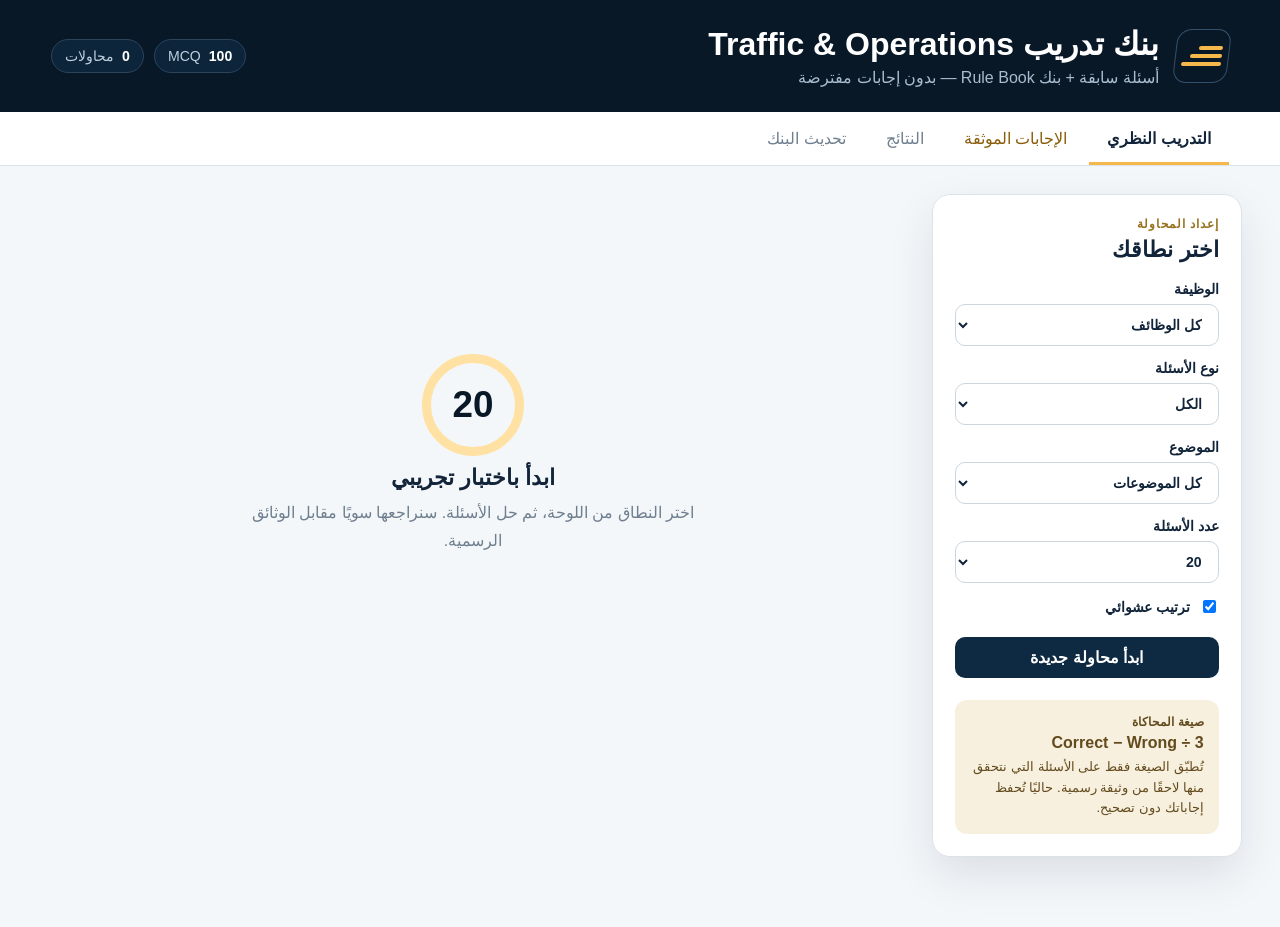
==== index.html @ ec0d2ad3 "Add files via upload" ====
<!doctype html>
<html lang="ar" dir="rtl">
<head>
  <meta charset="utf-8">
  <meta name="viewport" content="width=device-width, initial-scale=1">
  <meta name="description" content="بنك تدريب محلي لاختبار Traffic & Operations Chief وTraffic Supervisor">
  <title>بنك تدريب Traffic & Operations</title>
  <link rel="icon" type="image/svg+xml" href="data:image/svg+xml,%3Csvg xmlns='http://www.w3.org/2000/svg' viewBox='0 0 64 64'%3E%3Crect width='64' height='64' rx='14' fill='%230b1e33'/%3E%3Cpath d='M13 42h38M18 34h28M24 26h16M30 18h4' stroke='%23f7b84b' stroke-width='5' stroke-linecap='round'/%3E%3C/svg%3E">
  <link rel="stylesheet" href="styles.css">
</head>
<body>
  <header class="topbar">
    <div class="brand">
      <div class="brand-mark" aria-hidden="true"><span></span><span></span><span></span></div>
      <div>
        <h1>بنك تدريب Traffic &amp; Operations</h1>
        <p>أسئلة سابقة + بنك Rule Book — بدون إجابات مفترضة</p>
      </div>
    </div>
    <div class="top-stats" aria-label="ملخص البنك">
      <span><strong id="totalQuestions">0</strong> MCQ</span>
      <span><strong id="attemptCount">0</strong> محاولات</span>
    </div>
  </header>

  <nav class="tabs" aria-label="أقسام الصفحة">
    <button class="tab active" data-view="practice">التدريب النظري</button>
    <button class="tab key-tab" data-view="key">الإجابات الموثقة</button>
    <button class="tab" data-view="progress">النتائج</button>
    <button class="tab" data-view="manage">تحديث البنك</button>
  </nav>

  <main>
    <section id="practice" class="view active">
      <aside class="panel setup-panel">
        <div class="section-kicker">إعداد المحاولة</div>
        <h2>اختر نطاقك</h2>
        <label>الوظيفة
          <select id="roleFilter"></select>
        </label>
        <label>نوع الأسئلة
          <select id="kindFilter">
            <option value="all">الكل</option>
            <option value="past">الاختبارات السابقة فقط</option>
            <option value="bank">بنك الأسئلة فقط</option>
            <option value="wrong">أخطائي السابقة</option>
          </select>
        </label>
        <label>الموضوع
          <select id="topicFilter"></select>
        </label>
        <label>عدد الأسئلة
          <select id="countFilter">
            <option value="10">10</option>
            <option value="20" selected>20</option>
            <option value="30">30</option>
            <option value="all">كل المتاح</option>
          </select>
        </label>
        <label class="checkline"><input type="checkbox" id="shuffleToggle" checked> ترتيب عشوائي</label>
        <button id="startSession" class="primary wide">ابدأ محاولة جديدة</button>
        <div class="formula-note">
          <span>صيغة المحاكاة</span>
          <strong>Correct − Wrong ÷ 3</strong>
          <small>تُطبّق الصيغة فقط على الأسئلة التي نتحقق منها لاحقًا من وثيقة رسمية. حاليًا تُحفظ إجاباتك دون تصحيح.</small>
        </div>
      </aside>

      <div class="workspace">
        <div id="emptyPractice" class="empty-state">
          <div class="big-number">20</div>
          <h2>ابدأ باختبار تجريبي</h2>
          <p>اختر النطاق من اللوحة، ثم حل الأسئلة. سنراجعها سويًا مقابل الوثائق الرسمية.</p>
        </div>

        <div id="sessionArea" class="session hidden">
          <div class="session-head">
            <div>
              <span id="questionIndex" class="pill"></span>
              <span id="questionTopic" class="muted"></span>
            </div>
            <div id="sessionTimer" class="timer">00:00</div>
          </div>
          <div class="progress-track"><span id="questionProgress"></span></div>
          <article class="question-card">
            <div class="question-meta">
              <span id="questionId"></span>
              <span id="questionRole"></span>
              <span id="questionSourceType"></span>
            </div>
            <h2 id="questionText" class="english"></h2>
            <div id="questionVisual" class="question-visual hidden" aria-label="الصورة المرافقة للسؤال"></div>
            <fieldset id="optionsList" class="options english"></fieldset>
            <div class="card-actions">
              <button id="prevQuestion" class="secondary">السابق</button>
              <button id="clearAnswer" class="secondary">مسح الإجابة</button>
              <button id="flagQuestion" class="secondary">☆ مراجعة</button>
              <button id="nextQuestion" class="primary">التالي</button>
            </div>
          </article>
          <div class="question-map" id="questionMap" aria-label="خريطة الأسئلة"></div>
          <button id="finishSession" class="finish-button">إنهاء وتصحيح المحاولة</button>
        </div>

        <div id="resultArea" class="result-card hidden">
          <div class="result-ring"><span id="resultPercent">0%</span></div>
          <div>
            <div class="section-kicker">اكتملت المحاولة</div>
            <h2 id="resultTitle">النتيجة</h2>
            <div id="resultStats" class="result-stats"></div>
            <p id="resultNote"></p>
            <div class="inline-actions">
              <button id="retryWrong" class="primary">تدريب على الأخطاء</button>
              <button class="secondary go-key">عرض الإجابات الموثقة</button>
            </div>
          </div>
        </div>
      </div>
    </section>

    <section id="key" class="view single-view">
      <div class="answer-shell">
        <div class="answer-guard" id="answerGuard">
          <div class="lock">KEY</div>
          <h2>الإجابات الموثقة فقط</h2>
          <p>لن يظهر هنا أي جواب مأخوذ من دوائر المتقدمين أو علامات أوراق الاختبار. نضيف الإجابة فقط بعد التحقق من Controlled Document.</p>
          <button id="unlockAnswers" class="warning">عرض الإجابات الموثقة</button>
        </div>
        <div id="answerContent" class="hidden">
          <div class="answer-toolbar">
            <div>
              <div class="section-kicker">Verified Answers</div>
              <h2>الإجابات المعتمدة ومصادرها</h2>
            </div>
            <input id="answerSearch" type="search" placeholder="ابحث برقم السؤال أو نصه...">
          </div>
          <div id="mcqKey" class="answer-grid"></div>
        </div>
      </div>
    </section>

    <section id="progress" class="view single-view">
      <div class="progress-page">
        <div class="page-heading">
          <div><div class="section-kicker">متابعة الأداء</div><h2>سجل المحاولات</h2></div>
          <button id="exportProgress" class="secondary">تصدير النتائج</button>
        </div>
        <div id="progressCards" class="metric-grid"></div>
        <div class="table-wrap">
          <table>
            <thead><tr><th>التاريخ</th><th>النطاق</th><th>النتيجة</th><th>صحيح</th><th>خطأ</th><th>فارغ</th><th>المدة</th></tr></thead>
            <tbody id="attemptTable"></tbody>
          </table>
        </div>
        <button id="clearProgress" class="danger-link">مسح سجل النتائج من هذا الجهاز</button>
      </div>
    </section>

    <section id="manage" class="view single-view">
      <div class="manage-page">
        <div class="section-kicker">قابل للتحديث</div>
        <h2>إضافة الأسئلة والنسخ الاحتياطي</h2>
        <p>يمكنك تصدير البنك بصيغة JSON، تعديله، ثم استيراده. الأسئلة المستوردة تحفظ في هذا المتصفح وتندمج حسب رقم السؤال.</p>
        <div class="manage-grid">
          <div class="manage-card"><strong>تصدير البنك</strong><p>ينشئ نسخة من أسئلة الاختيار المتعدد الحالية.</p><button id="exportBank" class="primary">تنزيل JSON</button></div>
          <div class="manage-card"><strong>استيراد تحديث</strong><p>يدعم ملفًا يحتوي على قائمة mcqs.</p><label class="file-button">اختيار ملف<input id="importBank" type="file" accept="application/json,.json"></label></div>
          <div class="manage-card"><strong>نسخة احتياطية كاملة</strong><p>البنك المخصص + سجل النتائج.</p><button id="exportBackup" class="secondary">تنزيل النسخة</button></div>
        </div>
        <div id="importStatus" class="status-line" role="status"></div>
        <div class="coverage-note">
          <h3>ملاحظات التوثيق</h3>
          <ul>
            <li>الأسئلة السابقة من نسختي اختبار 2024، مع الحفاظ على الصياغة الإنجليزية قدر الإمكان.</li>
            <li>بنك Rule Book أُخذ من المستندات التي تميز الخيار الصحيح بالتنسيق.</li>
            <li>دوائر المتقدمين وعلامات المصححين لا تُعامل كمفتاح إجابة.</li>
            <li>أي جزء ناقص من المصدر يظهر بوسم “Unclear in source” بدل تخمينه.</li>
            <li>لا يبدأ التصحيح الآلي إلا بعد إضافة إجابة موثقة من أحدث Controlled Document.</li>
          </ul>
        </div>
      </div>
    </section>
  </main>

  <script src="questions-data.js"></script>
  <script src="app.js"></script>
</body>
</html>
---- styles.css ----
:root {
  --navy: #081827;
  --navy-2: #0e2942;
  --ink: #11243a;
  --paper: #f4f7fa;
  --white: #fff;
  --amber: #f7b84b;
  --amber-2: #ffe2a3;
  --cyan: #43b5c8;
  --muted: #6f7f8f;
  --line: #dbe3ea;
  --green: #1f8d68;
  --red: #bc4a4a;
  --shadow: 0 18px 45px rgba(8, 24, 39, .10);
}
* { box-sizing: border-box; }
body { margin: 0; min-height: 100vh; background: var(--paper); color: var(--ink); font-family: "Segoe UI", Tahoma, Arial, sans-serif; font-size: 16px; }
button, select, input, textarea { font: inherit; }
button { cursor: pointer; }
.topbar { min-height: 112px; padding: 24px clamp(18px, 4vw, 64px); background: var(--navy); color: #fff; display: flex; align-items: center; justify-content: space-between; gap: 32px; }
.brand { display: flex; align-items: center; gap: 16px; }
.brand h1 { margin: 0 0 5px; font-size: clamp(1.25rem, 2.6vw, 2rem); }
.brand p { margin: 0; color: #a9bdce; }
.brand-mark { width: 54px; height: 54px; border: 1px solid #345069; border-radius: 14px; display: grid; place-content: center; gap: 4px; transform: skewX(-7deg); }
.brand-mark span { display: block; height: 4px; border-radius: 3px; background: var(--amber); }
.brand-mark span:nth-child(1) { width: 24px; }.brand-mark span:nth-child(2) { width: 32px; }.brand-mark span:nth-child(3) { width: 40px; }
.top-stats { display: flex; gap: 10px; flex-wrap: wrap; }
.top-stats span { border: 1px solid #29445b; background: #0d253a; border-radius: 999px; padding: 8px 13px; color: #bdd0df; font-size: .88rem; }
.top-stats strong { color: #fff; margin-inline-end: 4px; }
.tabs { padding: 0 clamp(18px, 4vw, 64px); background: var(--white); border-bottom: 1px solid var(--line); display: flex; gap: 4px; overflow-x: auto; }
.tab { border: 0; background: transparent; color: var(--muted); padding: 17px 18px 14px; border-bottom: 3px solid transparent; white-space: nowrap; }
.tab.active { color: var(--ink); font-weight: 700; border-color: var(--amber); }
.key-tab { color: #8a5d0b; }
main { max-width: 1500px; margin: 0 auto; padding: 28px clamp(14px, 3vw, 40px) 70px; }
.view { display: none; grid-template-columns: 310px minmax(0, 1fr); gap: 24px; align-items: start; }
.view.active { display: grid; }
.single-view.active { display: block; }
.panel, .question-card, .result-card, .answer-shell, .progress-page, .manage-page { background: var(--white); border: 1px solid var(--line); border-radius: 18px; box-shadow: var(--shadow); }
.setup-panel { padding: 22px; position: sticky; top: 18px; }
.section-kicker { color: #96701d; font-size: .77rem; font-weight: 800; letter-spacing: .07em; text-transform: uppercase; }
h2 { margin: 5px 0 18px; font-size: 1.4rem; }
.setup-panel label { display: grid; gap: 7px; margin: 14px 0; font-size: .88rem; font-weight: 700; }
select, input[type="search"], textarea { width: 100%; border: 1px solid #cbd6df; border-radius: 10px; background: #fff; color: var(--ink); padding: 11px 12px; }
select:focus, input:focus, textarea:focus { outline: 3px solid rgba(67,181,200,.22); border-color: var(--cyan); }
.checkline { display: flex !important; align-items: center; gap: 9px !important; }
.primary, .secondary, .warning, .file-button, .finish-button { border: 0; border-radius: 10px; padding: 11px 16px; font-weight: 800; }
.primary { background: var(--navy-2); color: #fff; }.primary:hover { background: #153a5c; }
.secondary { background: #edf2f6; color: var(--ink); }.secondary:hover { background: #e2eaf0; }
.warning { background: var(--amber); color: #322100; }
.wide { width: 100%; margin-top: 7px; }
.formula-note { margin-top: 22px; padding: 15px; border-radius: 12px; background: #f7f0df; color: #634b1d; display: grid; gap: 5px; }
.formula-note span { font-size: .76rem; font-weight: 800; text-transform: uppercase; }.formula-note strong { direction: ltr; text-align: right; }.formula-note small { line-height: 1.55; }
.workspace { min-width: 0; }
.empty-state { min-height: 520px; display: grid; place-content: center; text-align: center; color: var(--muted); }
.empty-state h2 { color: var(--ink); margin: 8px 0; }.empty-state p { max-width: 470px; margin: 0; line-height: 1.7; }
.big-number { width: 102px; height: 102px; border: 9px solid var(--amber-2); border-radius: 50%; display: grid; place-items: center; margin: 0 auto; font-size: 2.3rem; font-weight: 900; color: var(--navy); }
.hidden { display: none !important; }
.session-head { display: flex; align-items: center; justify-content: space-between; margin-bottom: 10px; }
.pill { display: inline-flex; padding: 6px 10px; border-radius: 999px; color: #355067; background: #e9f0f5; font-weight: 800; font-size: .85rem; }
.muted { color: var(--muted); margin-inline-start: 10px; font-size: .9rem; }
.timer { direction: ltr; font-variant-numeric: tabular-nums; font-weight: 900; color: var(--navy); }
.progress-track { height: 6px; background: #dfe7ed; border-radius: 999px; margin-bottom: 15px; overflow: hidden; }
.progress-track span { display: block; height: 100%; background: var(--amber); width: 0; transition: width .2s ease; }
.question-card { padding: clamp(20px, 4vw, 38px); }
.question-meta { display: flex; flex-wrap: wrap; gap: 7px; margin-bottom: 16px; }
.question-meta span { background: #eef3f7; border-radius: 6px; padding: 5px 8px; font-size: .74rem; color: #577085; }
.english { direction: ltr; text-align: left; font-family: "Segoe UI", Arial, sans-serif; }
#questionText { font-size: clamp(1.18rem, 2vw, 1.55rem); line-height: 1.5; margin: 0 0 24px; }
.options { border: 0; padding: 0; margin: 0; display: grid; gap: 11px; }
.option { position: relative; border: 1px solid #d7e0e7; border-radius: 12px; padding: 14px 14px 14px 54px; line-height: 1.5; background: #fff; transition: .15s ease; }
.option:hover { border-color: #99adbd; transform: translateY(-1px); }
.option input { position: absolute; left: 18px; top: 18px; }
.option.selected { border-color: var(--cyan); background: #f0fbfc; box-shadow: inset 4px 0 0 var(--cyan); }
.option-letter { font-weight: 900; margin-right: 8px; color: #486276; }
.card-actions { display: flex; justify-content: space-between; gap: 10px; margin-top: 26px; }
.question-map { display: flex; flex-wrap: wrap; gap: 7px; margin: 16px 0; }
.question-map button { width: 35px; height: 35px; border-radius: 8px; border: 1px solid #ccd7df; background: #fff; color: var(--muted); }
.question-map button.answered { background: #d9f1f3; border-color: #73bdc7; color: #195967; }.question-map button.current { outline: 3px solid var(--amber-2); }.question-map button.flagged::after { content: "•"; color: #b87500; }
.finish-button { width: 100%; background: var(--amber); color: #2f2107; }
.result-card { padding: 32px; display: grid; grid-template-columns: 160px 1fr; gap: 28px; align-items: center; }
.result-ring { width: 150px; height: 150px; border-radius: 50%; display: grid; place-items: center; background: conic-gradient(var(--green) var(--score-angle, 0deg), #e3e9ee 0); position: relative; }
.result-ring::after { content: ""; position: absolute; inset: 13px; background: #fff; border-radius: 50%; }.result-ring span { position: relative; z-index: 1; font-size: 1.65rem; font-weight: 900; }
.result-stats { display: flex; gap: 10px; flex-wrap: wrap; }.result-stats span { padding: 8px 11px; border-radius: 8px; background: #eef3f6; }.inline-actions { display: flex; gap: 10px; flex-wrap: wrap; margin-top: 18px; }
.answer-shell, .progress-page, .manage-page { padding: clamp(22px, 4vw, 44px); min-height: 520px; }
.answer-guard { text-align: center; display: grid; place-items: center; min-height: 430px; }.answer-guard p { color: var(--muted); max-width: 520px; }.lock { width: 70px; height: 70px; display: grid; place-items: center; border-radius: 18px; background: #fff4d8; color: #805800; font-weight: 900; letter-spacing: .1em; }
.answer-toolbar, .page-heading { display: flex; align-items: center; justify-content: space-between; gap: 16px; flex-wrap: wrap; margin-bottom: 20px; }.answer-toolbar h2, .page-heading h2 { margin-bottom: 0; }.answer-toolbar input { max-width: 380px; }
.segmented { display: flex; background: #edf2f6; border-radius: 10px; padding: 3px; }.segmented button { border: 0; background: transparent; padding: 8px 11px; border-radius: 8px; }.segmented button.active { background: #fff; box-shadow: 0 2px 7px rgba(0,0,0,.08); }
.answer-grid { display: grid; grid-template-columns: repeat(auto-fill, minmax(330px, 1fr)); gap: 12px; }.answer-item { border: 1px solid var(--line); border-radius: 12px; padding: 16px; }.answer-item header { display: flex; justify-content: space-between; gap: 10px; }.answer-letter { width: 34px; height: 34px; display: grid; place-items: center; border-radius: 50%; background: var(--navy); color: #fff; font-weight: 900; }.answer-item p { direction: ltr; text-align: left; line-height: 1.45; }.answer-item small { color: var(--muted); display: block; line-height: 1.5; }.reviewed { color: #8a5d0b !important; }
.metric-grid { display: grid; grid-template-columns: repeat(4, 1fr); gap: 12px; margin: 20px 0; }.metric { padding: 18px; border: 1px solid var(--line); border-radius: 12px; }.metric strong { display: block; font-size: 1.8rem; }.metric span { color: var(--muted); }
.table-wrap { overflow-x: auto; border: 1px solid var(--line); border-radius: 12px; }table { width: 100%; border-collapse: collapse; min-width: 760px; }th, td { padding: 13px; text-align: right; border-bottom: 1px solid var(--line); }th { background: #f0f4f7; font-size: .82rem; color: #577085; }tbody tr:last-child td { border-bottom: 0; }.danger-link { border: 0; background: transparent; color: var(--red); margin-top: 18px; }
.manage-page > p { color: var(--muted); max-width: 760px; line-height: 1.7; }.manage-grid { display: grid; grid-template-columns: repeat(3, 1fr); gap: 14px; margin: 24px 0; }.manage-card { border: 1px solid var(--line); border-radius: 14px; padding: 20px; }.manage-card strong { font-size: 1.1rem; }.manage-card p { color: var(--muted); min-height: 48px; }.file-button { display: inline-block; background: var(--amber); color: #2f2107; }.file-button input { display: none; }.status-line { min-height: 24px; color: var(--green); }.coverage-note { background: #f6f8fa; border-radius: 14px; padding: 20px; margin-top: 18px; }.coverage-note li { margin: 8px 0; line-height: 1.5; }
.question-visual { height: 160px; width: 390px; max-width: 100%; overflow: hidden; border: 1px solid var(--line); border-radius: 10px; margin: 0 0 20px; direction: ltr; background: #111; }.question-visual img { width: 1240px; max-width: none; transform: translate(-110px, -270px); transform-origin: top left; }
.source-alert { direction: ltr; text-align: left; margin: -10px 0 20px; padding: 11px 13px; border: 1px solid #e5bb62; background: #fff8e8; color: #74520b; border-radius: 9px; font-size: .9rem; }
.empty-key { grid-column: 1 / -1; padding: 42px 20px; text-align: center; color: var(--muted); border: 1px dashed #cbd6df; border-radius: 14px; }
@media (max-width: 900px) { .topbar { align-items: start; flex-direction: column; }.view.active { grid-template-columns: 1fr; }.setup-panel { position: static; }.metric-grid, .manage-grid { grid-template-columns: repeat(2, 1fr); }.result-card { grid-template-columns: 1fr; }.result-ring { margin: auto; } }
@media (max-width: 560px) { .topbar { padding: 20px 16px; }.brand { align-items: start; }.brand-mark { width: 46px; height: 46px; flex: 0 0 auto; }.tabs { padding: 0 8px; }.tab { padding-inline: 12px; }.question-card { border-radius: 14px; }.card-actions { flex-wrap: wrap; }.card-actions button { flex: 1; }.metric-grid, .manage-grid { grid-template-columns: 1fr; }.answer-grid { grid-template-columns: 1fr; }.question-visual { width: 100%; }.question-visual img { transform: translate(-100px, -270px); } }
@media print { .topbar, .tabs, .setup-panel, button { display: none !important; }.view { display: none !important; }.view.active { display: block !important; }main { padding: 0; }.question-card, .answer-shell { box-shadow: none; border: 0; } }
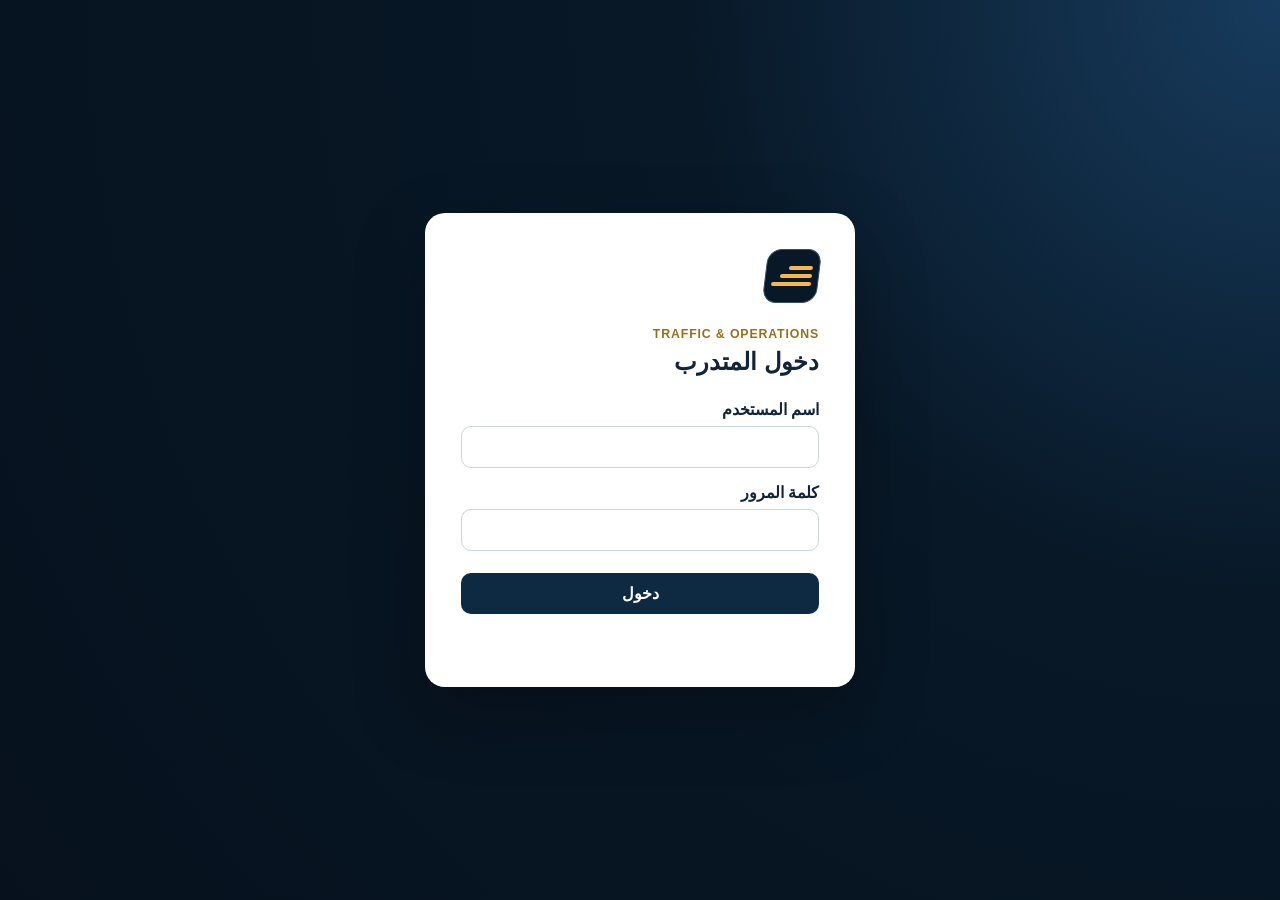
==== commit bd8ae6c1: "Add files via upload" ====
--- a/index.html
+++ b/index.html
@@ -3,185 +3,77 @@
 <head>
   <meta charset="utf-8">
   <meta name="viewport" content="width=device-width, initial-scale=1">
-  <meta name="description" content="بنك تدريب محلي لاختبار Traffic & Operations Chief وTraffic Supervisor">
+  <meta name="description" content="بنك تدريب لاختبار Traffic & Operations">
   <title>بنك تدريب Traffic & Operations</title>
-  <link rel="icon" type="image/svg+xml" href="data:image/svg+xml,%3Csvg xmlns='http://www.w3.org/2000/svg' viewBox='0 0 64 64'%3E%3Crect width='64' height='64' rx='14' fill='%230b1e33'/%3E%3Cpath d='M13 42h38M18 34h28M24 26h16M30 18h4' stroke='%23f7b84b' stroke-width='5' stroke-linecap='round'/%3E%3C/svg%3E">
   <link rel="stylesheet" href="styles.css">
 </head>
 <body>
-  <header class="topbar">
-    <div class="brand">
+  <section id="loginScreen" class="gate hidden">
+    <form id="loginForm" class="login-card">
       <div class="brand-mark" aria-hidden="true"><span></span><span></span><span></span></div>
-      <div>
-        <h1>بنك تدريب Traffic &amp; Operations</h1>
-        <p>أسئلة سابقة + بنك Rule Book — بدون إجابات مفترضة</p>
-      </div>
-    </div>
-    <div class="top-stats" aria-label="ملخص البنك">
-      <span><strong id="totalQuestions">0</strong> MCQ</span>
-      <span><strong id="attemptCount">0</strong> محاولات</span>
-    </div>
-  </header>
+      <div class="section-kicker">Traffic &amp; Operations</div>
+      <h1>دخول المتدرب</h1>
+      <label>اسم المستخدم<input id="loginName" autocomplete="username" required></label>
+      <label>كلمة المرور<input id="loginPassword" type="password" autocomplete="current-password" required></label>
+      <button class="primary wide" type="submit">دخول</button>
+      <p id="loginError" class="form-error" role="alert"></p>
+    </form>
+  </section>
 
-  <nav class="tabs" aria-label="أقسام الصفحة">
-    <button class="tab active" data-view="practice">التدريب النظري</button>
-    <button class="tab key-tab" data-view="key">الإجابات الموثقة</button>
-    <button class="tab" data-view="progress">النتائج</button>
-    <button class="tab" data-view="manage">تحديث البنك</button>
-  </nav>
+  <section id="closedScreen" class="gate hidden">
+    <div class="login-card closed-card"><div class="lock">×</div><h1>الموقع مغلق مؤقتًا</h1><p>سيعود التدريب عند إعادة فتحه من الإدارة.</p></div>
+  </section>
 
-  <main>
-    <section id="practice" class="view active">
-      <aside class="panel setup-panel">
-        <div class="section-kicker">إعداد المحاولة</div>
-        <h2>اختر نطاقك</h2>
-        <label>الوظيفة
-          <select id="roleFilter"></select>
-        </label>
-        <label>نوع الأسئلة
-          <select id="kindFilter">
-            <option value="all">الكل</option>
-            <option value="past">الاختبارات السابقة فقط</option>
-            <option value="bank">بنك الأسئلة فقط</option>
-            <option value="wrong">أخطائي السابقة</option>
-          </select>
-        </label>
-        <label>الموضوع
-          <select id="topicFilter"></select>
-        </label>
-        <label>عدد الأسئلة
-          <select id="countFilter">
-            <option value="10">10</option>
-            <option value="20" selected>20</option>
-            <option value="30">30</option>
-            <option value="all">كل المتاح</option>
-          </select>
-        </label>
-        <label class="checkline"><input type="checkbox" id="shuffleToggle" checked> ترتيب عشوائي</label>
-        <button id="startSession" class="primary wide">ابدأ محاولة جديدة</button>
-        <div class="formula-note">
-          <span>صيغة المحاكاة</span>
-          <strong>Correct − Wrong ÷ 3</strong>
-          <small>تُطبّق الصيغة فقط على الأسئلة التي نتحقق منها لاحقًا من وثيقة رسمية. حاليًا تُحفظ إجاباتك دون تصحيح.</small>
+  <div id="appShell" class="hidden">
+    <header class="topbar">
+      <div class="brand"><div class="brand-mark" aria-hidden="true"><span></span><span></span><span></span></div><div><h1>بنك تدريب Traffic &amp; Operations</h1><p>تدريب نظري ومتابعة النتائج</p></div></div>
+      <div class="top-stats"><span>مرحبًا <strong id="currentUserName"></strong></span><span><strong id="totalQuestions">0</strong> MCQ</span><span><strong id="attemptCount">0</strong> محاولات</span><button id="logoutUser" class="top-button">خروج</button></div>
+    </header>
+    <nav class="tabs" aria-label="أقسام الصفحة"><button class="tab active" data-view="practice">التدريب النظري</button><button class="tab key-tab" data-view="key">مفتاح الإجابات</button><button class="tab" data-view="progress">نتائجي</button></nav>
+    <main>
+      <section id="practice" class="view active">
+        <aside class="panel setup-panel">
+          <div class="section-kicker">إعداد المحاولة</div><h2>اختر نطاقك</h2>
+          <label>الوظيفة<select id="roleFilter"></select></label>
+          <label>نوع الأسئلة<select id="kindFilter"><option value="bank">بنك الأسئلة</option><option value="wrong">أخطائي السابقة</option></select></label>
+          <label>الموضوع<select id="topicFilter"></select></label>
+          <label>عدد الأسئلة<select id="countFilter"><option value="10">10</option><option value="20" selected>20</option><option value="30">30</option><option value="all">كل المتاح</option></select></label>
+          <label class="checkline"><input type="checkbox" id="shuffleToggle" checked> ترتيب عشوائي</label>
+          <button id="startSession" class="primary wide">ابدأ محاولة جديدة</button>
+          <div class="formula-note"><span>صيغة المحاكاة</span><strong>Correct − Wrong ÷ 3</strong><small>تُطبّق على الأسئلة الموجودة في مفتاح الإجابات.</small></div>
+        </aside>
+        <div class="workspace">
+          <div id="emptyPractice" class="empty-state"><div class="big-number">20</div><h2>ابدأ باختبار تجريبي</h2><p>اختر النطاق، ثم حل الأسئلة وراجع نتيجتك.</p></div>
+          <div id="sessionArea" class="session hidden">
+            <div class="session-head"><div><span id="questionIndex" class="pill"></span><span id="questionTopic" class="muted"></span></div><div id="sessionTimer" class="timer">00:00</div></div>
+            <div class="progress-track"><span id="questionProgress"></span></div>
+            <article class="question-card"><div class="question-meta"><span id="questionId"></span><span id="questionRole"></span></div><h2 id="questionText" class="english"></h2><div id="questionVisual" class="question-visual hidden"></div><fieldset id="optionsList" class="options english"></fieldset><div class="card-actions"><button id="prevQuestion" class="secondary">السابق</button><button id="clearAnswer" class="secondary">مسح الإجابة</button><button id="flagQuestion" class="secondary">☆ مراجعة</button><button id="nextQuestion" class="primary">التالي</button></div></article>
+            <div class="question-map" id="questionMap"></div><button id="finishSession" class="finish-button">إنهاء وتصحيح المحاولة</button>
+          </div>
+          <div id="resultArea" class="result-card hidden"><div class="result-ring"><span id="resultPercent">0%</span></div><div><div class="section-kicker">اكتملت المحاولة</div><h2 id="resultTitle">النتيجة</h2><div id="resultStats" class="result-stats"></div><p id="resultNote"></p><div class="inline-actions"><button id="retryWrong" class="primary">تدريب على الأخطاء</button><button class="secondary go-key">عرض مفتاح الإجابات</button></div></div></div>
         </div>
-      </aside>
+      </section>
+      <section id="key" class="view single-view"><div class="answer-shell"><div class="answer-guard" id="answerGuard"><div class="lock">KEY</div><h2>مفتاح الإجابات</h2><p>افتح المفتاح لمراجعة الإجابات الصحيحة.</p><button id="unlockAnswers" class="warning">عرض مفتاح الإجابات</button></div><div id="answerContent" class="hidden"><div class="answer-toolbar"><div><div class="section-kicker">Answer Key</div><h2>الإجابات الصحيحة</h2></div><input id="answerSearch" type="search" placeholder="ابحث برمز السؤال أو نصه..."></div><div id="mcqKey" class="answer-grid"></div></div></div></section>
+      <section id="progress" class="view single-view"><div class="progress-page"><div class="page-heading"><div><div class="section-kicker">متابعة الأداء</div><h2>سجل محاولاتي</h2></div></div><div id="progressCards" class="metric-grid"></div><div class="table-wrap"><table><thead><tr><th>التاريخ</th><th>النطاق</th><th>النتيجة</th><th>صحيح</th><th>خطأ</th><th>فارغ</th><th>المدة</th></tr></thead><tbody id="attemptTable"></tbody></table></div></div></section>
+    </main>
+  </div>
 
-      <div class="workspace">
-        <div id="emptyPractice" class="empty-state">
-          <div class="big-number">20</div>
-          <h2>ابدأ باختبار تجريبي</h2>
-          <p>اختر النطاق من اللوحة، ثم حل الأسئلة. سنراجعها سويًا مقابل الوثائق الرسمية.</p>
+  <section id="adminGate" class="gate hidden"><form id="adminLoginForm" class="login-card"><div class="section-kicker">Administration</div><h1>دخول الإدارة</h1><label>اسم المستخدم<input id="adminName" autocomplete="username" required></label><label>كلمة المرور<input id="adminPassword" type="password" required></label><button class="primary wide" type="submit">دخول</button><p id="adminLoginError" class="form-error"></p></form></section>
+
+  <div id="adminShell" class="hidden">
+    <header class="topbar"><div class="brand"><div class="brand-mark"><span></span><span></span><span></span></div><div><h1>لوحة التحكم</h1><p>إدارة الأسئلة والنتائج</p></div></div><div class="top-stats"><button id="toggleSite" class="warning">إغلاق الموقع</button><button id="logoutAdmin" class="top-button">خروج</button></div></header>
+    <main class="admin-page">
+      <section class="admin-summary"><div class="metric"><strong id="adminQuestionCount">0</strong><span>سؤال</span></div><div class="metric"><strong id="adminAnswerCount">0</strong><span>إجابة محددة</span></div><div class="metric"><strong id="adminUserCount">0</strong><span>مستخدم</span></div><div class="metric"><strong id="adminAttemptCount">0</strong><span>محاولة</span></div></section>
+      <section class="admin-grid">
+        <div class="admin-card"><div class="page-heading"><div><div class="section-kicker">Question Editor</div><h2 id="editorTitle">إضافة سؤال</h2></div><button id="cancelEdit" class="secondary hidden">إلغاء التعديل</button></div>
+          <form id="questionForm" class="question-form"><input id="editOriginalId" type="hidden"><label>رمز السؤال<input id="editId" placeholder="يُنشأ تلقائيًا عند تركه فارغًا"></label><label>الوظيفة<select id="editRole"><option>Both</option><option>Traffic &amp; Operations Chief</option><option>Traffic Supervisor</option></select></label><label>الموضوع<input id="editTopic" required></label><label class="full">نص السؤال<textarea id="editQuestion" rows="4" required></textarea></label><label class="english">A<input id="editA" required></label><label class="english">B<input id="editB" required></label><label class="english">C<input id="editC" required></label><label class="english">D<input id="editD" required></label><label>الإجابة الصحيحة<select id="editAnswer"><option value="">غير محددة</option><option>A</option><option>B</option><option>C</option><option>D</option></select></label><button class="primary" type="submit">حفظ السؤال</button></form><p id="editorStatus" class="status-line"></p>
         </div>
+        <div class="admin-card"><div class="answer-toolbar"><div><div class="section-kicker">Question Bank</div><h2>الأسئلة</h2></div><input id="adminSearch" type="search" placeholder="بحث..."></div><div id="adminQuestionList" class="admin-question-list"></div></div>
+      </section>
+      <section class="admin-card"><div class="section-kicker">Scores</div><h2>درجات المستخدمين</h2><div class="table-wrap"><table><thead><tr><th>المستخدم</th><th>التاريخ</th><th>النتيجة</th><th>صحيح</th><th>خطأ</th><th>فارغ</th><th>المدة</th></tr></thead><tbody id="adminScores"></tbody></table></div></section>
+    </main>
+  </div>
 
-        <div id="sessionArea" class="session hidden">
-          <div class="session-head">
-            <div>
-              <span id="questionIndex" class="pill"></span>
-              <span id="questionTopic" class="muted"></span>
-            </div>
-            <div id="sessionTimer" class="timer">00:00</div>
-          </div>
-          <div class="progress-track"><span id="questionProgress"></span></div>
-          <article class="question-card">
-            <div class="question-meta">
-              <span id="questionId"></span>
-              <span id="questionRole"></span>
-              <span id="questionSourceType"></span>
-            </div>
-            <h2 id="questionText" class="english"></h2>
-            <div id="questionVisual" class="question-visual hidden" aria-label="الصورة المرافقة للسؤال"></div>
-            <fieldset id="optionsList" class="options english"></fieldset>
-            <div class="card-actions">
-              <button id="prevQuestion" class="secondary">السابق</button>
-              <button id="clearAnswer" class="secondary">مسح الإجابة</button>
-              <button id="flagQuestion" class="secondary">☆ مراجعة</button>
-              <button id="nextQuestion" class="primary">التالي</button>
-            </div>
-          </article>
-          <div class="question-map" id="questionMap" aria-label="خريطة الأسئلة"></div>
-          <button id="finishSession" class="finish-button">إنهاء وتصحيح المحاولة</button>
-        </div>
-
-        <div id="resultArea" class="result-card hidden">
-          <div class="result-ring"><span id="resultPercent">0%</span></div>
-          <div>
-            <div class="section-kicker">اكتملت المحاولة</div>
-            <h2 id="resultTitle">النتيجة</h2>
-            <div id="resultStats" class="result-stats"></div>
-            <p id="resultNote"></p>
-            <div class="inline-actions">
-              <button id="retryWrong" class="primary">تدريب على الأخطاء</button>
-              <button class="secondary go-key">عرض الإجابات الموثقة</button>
-            </div>
-          </div>
-        </div>
-      </div>
-    </section>
-
-    <section id="key" class="view single-view">
-      <div class="answer-shell">
-        <div class="answer-guard" id="answerGuard">
-          <div class="lock">KEY</div>
-          <h2>الإجابات الموثقة فقط</h2>
-          <p>لن يظهر هنا أي جواب مأخوذ من دوائر المتقدمين أو علامات أوراق الاختبار. نضيف الإجابة فقط بعد التحقق من Controlled Document.</p>
-          <button id="unlockAnswers" class="warning">عرض الإجابات الموثقة</button>
-        </div>
-        <div id="answerContent" class="hidden">
-          <div class="answer-toolbar">
-            <div>
-              <div class="section-kicker">Verified Answers</div>
-              <h2>الإجابات المعتمدة ومصادرها</h2>
-            </div>
-            <input id="answerSearch" type="search" placeholder="ابحث برقم السؤال أو نصه...">
-          </div>
-          <div id="mcqKey" class="answer-grid"></div>
-        </div>
-      </div>
-    </section>
-
-    <section id="progress" class="view single-view">
-      <div class="progress-page">
-        <div class="page-heading">
-          <div><div class="section-kicker">متابعة الأداء</div><h2>سجل المحاولات</h2></div>
-          <button id="exportProgress" class="secondary">تصدير النتائج</button>
-        </div>
-        <div id="progressCards" class="metric-grid"></div>
-        <div class="table-wrap">
-          <table>
-            <thead><tr><th>التاريخ</th><th>النطاق</th><th>النتيجة</th><th>صحيح</th><th>خطأ</th><th>فارغ</th><th>المدة</th></tr></thead>
-            <tbody id="attemptTable"></tbody>
-          </table>
-        </div>
-        <button id="clearProgress" class="danger-link">مسح سجل النتائج من هذا الجهاز</button>
-      </div>
-    </section>
-
-    <section id="manage" class="view single-view">
-      <div class="manage-page">
-        <div class="section-kicker">قابل للتحديث</div>
-        <h2>إضافة الأسئلة والنسخ الاحتياطي</h2>
-        <p>يمكنك تصدير البنك بصيغة JSON، تعديله، ثم استيراده. الأسئلة المستوردة تحفظ في هذا المتصفح وتندمج حسب رقم السؤال.</p>
-        <div class="manage-grid">
-          <div class="manage-card"><strong>تصدير البنك</strong><p>ينشئ نسخة من أسئلة الاختيار المتعدد الحالية.</p><button id="exportBank" class="primary">تنزيل JSON</button></div>
-          <div class="manage-card"><strong>استيراد تحديث</strong><p>يدعم ملفًا يحتوي على قائمة mcqs.</p><label class="file-button">اختيار ملف<input id="importBank" type="file" accept="application/json,.json"></label></div>
-          <div class="manage-card"><strong>نسخة احتياطية كاملة</strong><p>البنك المخصص + سجل النتائج.</p><button id="exportBackup" class="secondary">تنزيل النسخة</button></div>
-        </div>
-        <div id="importStatus" class="status-line" role="status"></div>
-        <div class="coverage-note">
-          <h3>ملاحظات التوثيق</h3>
-          <ul>
-            <li>الأسئلة السابقة من نسختي اختبار 2024، مع الحفاظ على الصياغة الإنجليزية قدر الإمكان.</li>
-            <li>بنك Rule Book أُخذ من المستندات التي تميز الخيار الصحيح بالتنسيق.</li>
-            <li>دوائر المتقدمين وعلامات المصححين لا تُعامل كمفتاح إجابة.</li>
-            <li>أي جزء ناقص من المصدر يظهر بوسم “Unclear in source” بدل تخمينه.</li>
-            <li>لا يبدأ التصحيح الآلي إلا بعد إضافة إجابة موثقة من أحدث Controlled Document.</li>
-          </ul>
-        </div>
-      </div>
-    </section>
-  </main>
-
-  <script src="questions-data.js"></script>
-  <script src="app.js"></script>
+  <script src="questions-data.js"></script><script src="store.js"></script><script src="app.js"></script>
 </body>
 </html>
--- a/styles.css
+++ b/styles.css
@@ -35,12 +35,12 @@
 .view { display: none; grid-template-columns: 310px minmax(0, 1fr); gap: 24px; align-items: start; }
 .view.active { display: grid; }
 .single-view.active { display: block; }
-.panel, .question-card, .result-card, .answer-shell, .progress-page, .manage-page { background: var(--white); border: 1px solid var(--line); border-radius: 18px; box-shadow: var(--shadow); }
+.panel, .question-card, .result-card, .answer-shell, .progress-page { background: var(--white); border: 1px solid var(--line); border-radius: 18px; box-shadow: var(--shadow); }
 .setup-panel { padding: 22px; position: sticky; top: 18px; }
 .section-kicker { color: #96701d; font-size: .77rem; font-weight: 800; letter-spacing: .07em; text-transform: uppercase; }
 h2 { margin: 5px 0 18px; font-size: 1.4rem; }
 .setup-panel label { display: grid; gap: 7px; margin: 14px 0; font-size: .88rem; font-weight: 700; }
-select, input[type="search"], textarea { width: 100%; border: 1px solid #cbd6df; border-radius: 10px; background: #fff; color: var(--ink); padding: 11px 12px; }
+select, input, textarea { width: 100%; border: 1px solid #cbd6df; border-radius: 10px; background: #fff; color: var(--ink); padding: 11px 12px; }
 select:focus, input:focus, textarea:focus { outline: 3px solid rgba(67,181,200,.22); border-color: var(--cyan); }
 .checkline { display: flex !important; align-items: center; gap: 9px !important; }
 .primary, .secondary, .warning, .file-button, .finish-button { border: 0; border-radius: 10px; padding: 11px 16px; font-weight: 800; }
@@ -81,17 +81,43 @@
 .result-ring { width: 150px; height: 150px; border-radius: 50%; display: grid; place-items: center; background: conic-gradient(var(--green) var(--score-angle, 0deg), #e3e9ee 0); position: relative; }
 .result-ring::after { content: ""; position: absolute; inset: 13px; background: #fff; border-radius: 50%; }.result-ring span { position: relative; z-index: 1; font-size: 1.65rem; font-weight: 900; }
 .result-stats { display: flex; gap: 10px; flex-wrap: wrap; }.result-stats span { padding: 8px 11px; border-radius: 8px; background: #eef3f6; }.inline-actions { display: flex; gap: 10px; flex-wrap: wrap; margin-top: 18px; }
-.answer-shell, .progress-page, .manage-page { padding: clamp(22px, 4vw, 44px); min-height: 520px; }
+.answer-shell, .progress-page { padding: clamp(22px, 4vw, 44px); min-height: 520px; }
 .answer-guard { text-align: center; display: grid; place-items: center; min-height: 430px; }.answer-guard p { color: var(--muted); max-width: 520px; }.lock { width: 70px; height: 70px; display: grid; place-items: center; border-radius: 18px; background: #fff4d8; color: #805800; font-weight: 900; letter-spacing: .1em; }
 .answer-toolbar, .page-heading { display: flex; align-items: center; justify-content: space-between; gap: 16px; flex-wrap: wrap; margin-bottom: 20px; }.answer-toolbar h2, .page-heading h2 { margin-bottom: 0; }.answer-toolbar input { max-width: 380px; }
 .segmented { display: flex; background: #edf2f6; border-radius: 10px; padding: 3px; }.segmented button { border: 0; background: transparent; padding: 8px 11px; border-radius: 8px; }.segmented button.active { background: #fff; box-shadow: 0 2px 7px rgba(0,0,0,.08); }
 .answer-grid { display: grid; grid-template-columns: repeat(auto-fill, minmax(330px, 1fr)); gap: 12px; }.answer-item { border: 1px solid var(--line); border-radius: 12px; padding: 16px; }.answer-item header { display: flex; justify-content: space-between; gap: 10px; }.answer-letter { width: 34px; height: 34px; display: grid; place-items: center; border-radius: 50%; background: var(--navy); color: #fff; font-weight: 900; }.answer-item p { direction: ltr; text-align: left; line-height: 1.45; }.answer-item small { color: var(--muted); display: block; line-height: 1.5; }.reviewed { color: #8a5d0b !important; }
 .metric-grid { display: grid; grid-template-columns: repeat(4, 1fr); gap: 12px; margin: 20px 0; }.metric { padding: 18px; border: 1px solid var(--line); border-radius: 12px; }.metric strong { display: block; font-size: 1.8rem; }.metric span { color: var(--muted); }
 .table-wrap { overflow-x: auto; border: 1px solid var(--line); border-radius: 12px; }table { width: 100%; border-collapse: collapse; min-width: 760px; }th, td { padding: 13px; text-align: right; border-bottom: 1px solid var(--line); }th { background: #f0f4f7; font-size: .82rem; color: #577085; }tbody tr:last-child td { border-bottom: 0; }.danger-link { border: 0; background: transparent; color: var(--red); margin-top: 18px; }
-.manage-page > p { color: var(--muted); max-width: 760px; line-height: 1.7; }.manage-grid { display: grid; grid-template-columns: repeat(3, 1fr); gap: 14px; margin: 24px 0; }.manage-card { border: 1px solid var(--line); border-radius: 14px; padding: 20px; }.manage-card strong { font-size: 1.1rem; }.manage-card p { color: var(--muted); min-height: 48px; }.file-button { display: inline-block; background: var(--amber); color: #2f2107; }.file-button input { display: none; }.status-line { min-height: 24px; color: var(--green); }.coverage-note { background: #f6f8fa; border-radius: 14px; padding: 20px; margin-top: 18px; }.coverage-note li { margin: 8px 0; line-height: 1.5; }
+.status-line { min-height: 24px; color: var(--green); }
 .question-visual { height: 160px; width: 390px; max-width: 100%; overflow: hidden; border: 1px solid var(--line); border-radius: 10px; margin: 0 0 20px; direction: ltr; background: #111; }.question-visual img { width: 1240px; max-width: none; transform: translate(-110px, -270px); transform-origin: top left; }
-.source-alert { direction: ltr; text-align: left; margin: -10px 0 20px; padding: 11px 13px; border: 1px solid #e5bb62; background: #fff8e8; color: #74520b; border-radius: 9px; font-size: .9rem; }
 .empty-key { grid-column: 1 / -1; padding: 42px 20px; text-align: center; color: var(--muted); border: 1px dashed #cbd6df; border-radius: 14px; }
-@media (max-width: 900px) { .topbar { align-items: start; flex-direction: column; }.view.active { grid-template-columns: 1fr; }.setup-panel { position: static; }.metric-grid, .manage-grid { grid-template-columns: repeat(2, 1fr); }.result-card { grid-template-columns: 1fr; }.result-ring { margin: auto; } }
-@media (max-width: 560px) { .topbar { padding: 20px 16px; }.brand { align-items: start; }.brand-mark { width: 46px; height: 46px; flex: 0 0 auto; }.tabs { padding: 0 8px; }.tab { padding-inline: 12px; }.question-card { border-radius: 14px; }.card-actions { flex-wrap: wrap; }.card-actions button { flex: 1; }.metric-grid, .manage-grid { grid-template-columns: 1fr; }.answer-grid { grid-template-columns: 1fr; }.question-visual { width: 100%; }.question-visual img { transform: translate(-100px, -270px); } }
+
+.gate { min-height: 100vh; padding: 24px; display: grid; place-items: center; background: radial-gradient(circle at top right, #173b5d 0, var(--navy) 38%, #06111d 100%); }
+.login-card { width: min(430px, 100%); padding: 36px; border-radius: 20px; background: #fff; box-shadow: 0 26px 70px rgba(0,0,0,.28); }
+.login-card .brand-mark { margin-bottom: 24px; background: var(--navy); }
+.login-card h1 { margin: 7px 0 24px; }
+.login-card label { display: grid; gap: 7px; margin: 15px 0; font-weight: 700; }
+.form-error { min-height: 24px; color: var(--red); margin: 13px 0 0; }
+.closed-card { text-align: center; }
+.closed-card .lock { margin: auto; font-size: 2rem; }
+.top-button { width: auto; border: 1px solid #3c566d; border-radius: 999px; padding: 8px 14px; background: transparent; color: #fff; }
+.top-button:hover { background: #17334b; }
+.admin-page { display: grid; gap: 22px; }
+.admin-summary { display: grid; grid-template-columns: repeat(4, 1fr); gap: 12px; }
+.admin-summary .metric, .admin-card { background: #fff; box-shadow: var(--shadow); }
+.admin-card { border: 1px solid var(--line); border-radius: 18px; padding: clamp(20px, 3vw, 32px); }
+.admin-grid { display: grid; grid-template-columns: minmax(360px, .85fr) minmax(0, 1.15fr); gap: 22px; align-items: start; }
+.question-form { display: grid; grid-template-columns: 1fr 1fr; gap: 14px; }
+.question-form label { display: grid; gap: 6px; font-size: .88rem; font-weight: 700; }
+.question-form .full { grid-column: 1 / -1; }
+.admin-question-list { max-height: 760px; overflow: auto; display: grid; gap: 10px; padding-inline-end: 4px; }
+.admin-question { display: grid; grid-template-columns: minmax(0, 1fr) auto; gap: 16px; padding: 15px; border: 1px solid var(--line); border-radius: 12px; }
+.admin-question span { margin-inline-start: 8px; color: var(--muted); font-size: .82rem; }
+.admin-question p { direction: ltr; text-align: left; margin: 8px 0; line-height: 1.4; }
+.admin-question small { color: var(--green); font-weight: 800; }
+.row-actions { display: flex; flex-direction: column; gap: 7px; }
+.delete-question { border: 0; border-radius: 9px; padding: 9px 12px; color: var(--red); background: #fff0f0; font-weight: 800; }
+.site-closed { background: var(--green); color: #fff; }
+@media (max-width: 900px) { .topbar { align-items: start; flex-direction: column; }.view.active { grid-template-columns: 1fr; }.setup-panel { position: static; }.metric-grid, .admin-summary { grid-template-columns: repeat(2, 1fr); }.admin-grid { grid-template-columns: 1fr; }.result-card { grid-template-columns: 1fr; }.result-ring { margin: auto; } }
+@media (max-width: 560px) { .topbar { padding: 20px 16px; }.brand { align-items: start; }.brand-mark { width: 46px; height: 46px; flex: 0 0 auto; }.tabs { padding: 0 8px; }.tab { padding-inline: 12px; }.question-card { border-radius: 14px; }.card-actions { flex-wrap: wrap; }.card-actions button { flex: 1; }.metric-grid, .admin-summary, .question-form { grid-template-columns: 1fr; }.question-form .full { grid-column: auto; }.answer-grid { grid-template-columns: 1fr; }.question-visual { width: 100%; }.question-visual img { transform: translate(-100px, -270px); }.admin-question { grid-template-columns: 1fr; }.row-actions { flex-direction: row; } }
 @media print { .topbar, .tabs, .setup-panel, button { display: none !important; }.view { display: none !important; }.view.active { display: block !important; }main { padding: 0; }.question-card, .answer-shell { box-shadow: none; border: 0; } }
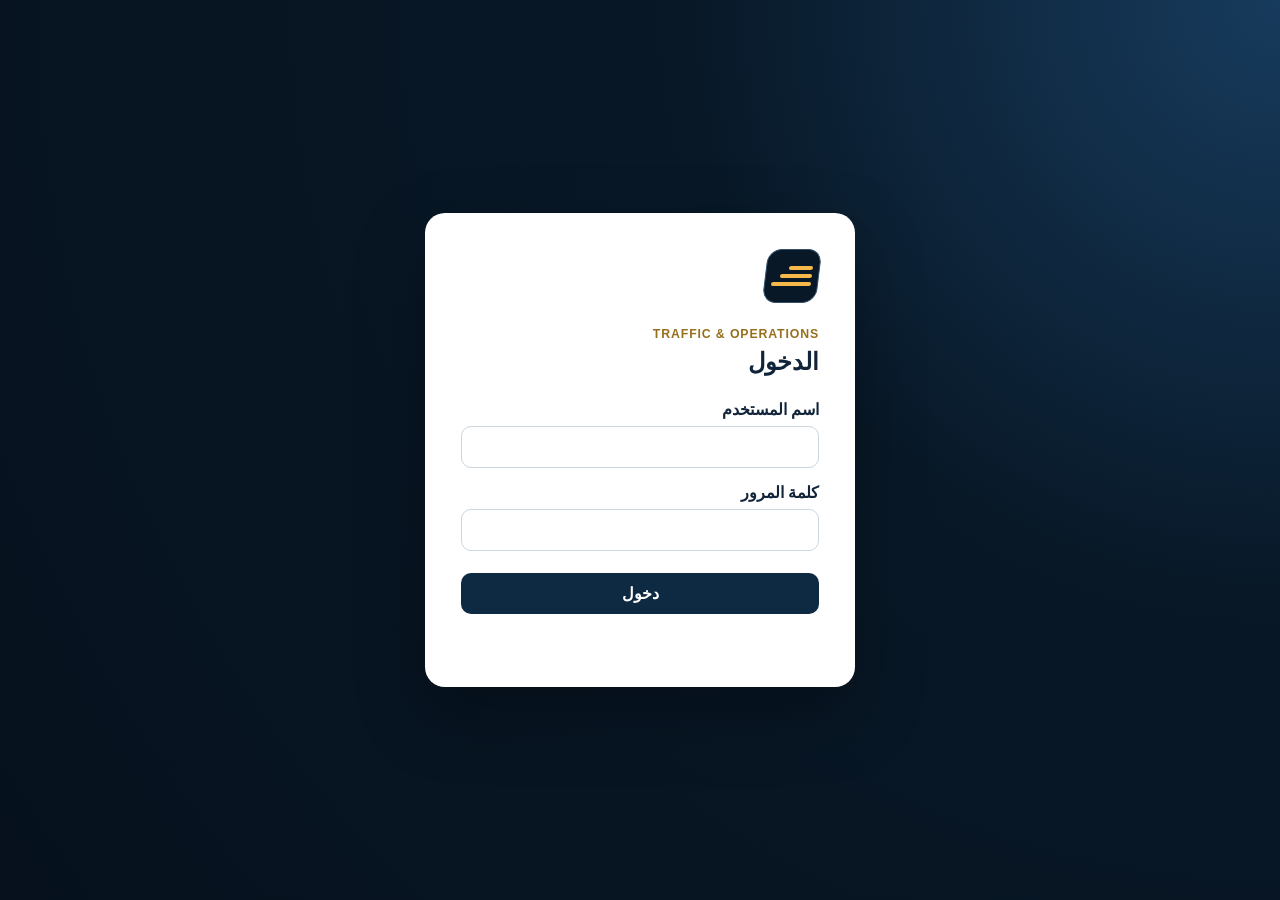
==== commit 816fea68: "Update title and headings in index.html" ====
--- a/index.html
+++ b/index.html
@@ -4,7 +4,7 @@
   <meta charset="utf-8">
   <meta name="viewport" content="width=device-width, initial-scale=1">
   <meta name="description" content="بنك تدريب لاختبار Traffic & Operations">
-  <title>بنك تدريب Traffic & Operations</title>
+  <title>Traffic & Operations</title>
   <link rel="stylesheet" href="styles.css">
 </head>
 <body>
@@ -12,7 +12,7 @@
     <form id="loginForm" class="login-card">
       <div class="brand-mark" aria-hidden="true"><span></span><span></span><span></span></div>
       <div class="section-kicker">Traffic &amp; Operations</div>
-      <h1>دخول المتدرب</h1>
+      <h1>الدخول</h1>
       <label>اسم المستخدم<input id="loginName" autocomplete="username" required></label>
       <label>كلمة المرور<input id="loginPassword" type="password" autocomplete="current-password" required></label>
       <button class="primary wide" type="submit">دخول</button>
@@ -26,7 +26,7 @@
 
   <div id="appShell" class="hidden">
     <header class="topbar">
-      <div class="brand"><div class="brand-mark" aria-hidden="true"><span></span><span></span><span></span></div><div><h1>بنك تدريب Traffic &amp; Operations</h1><p>تدريب نظري ومتابعة النتائج</p></div></div>
+      <div class="brand"><div class="brand-mark" aria-hidden="true"><span></span><span></span><span></span></div><div><h1>Traffic &amp; Operations</h1><p>تدريب نظري ومتابعة النتائج</p></div></div>
       <div class="top-stats"><span>مرحبًا <strong id="currentUserName"></strong></span><span><strong id="totalQuestions">0</strong> MCQ</span><span><strong id="attemptCount">0</strong> محاولات</span><button id="logoutUser" class="top-button">خروج</button></div>
     </header>
     <nav class="tabs" aria-label="أقسام الصفحة"><button class="tab active" data-view="practice">التدريب النظري</button><button class="tab key-tab" data-view="key">مفتاح الإجابات</button><button class="tab" data-view="progress">نتائجي</button></nav>
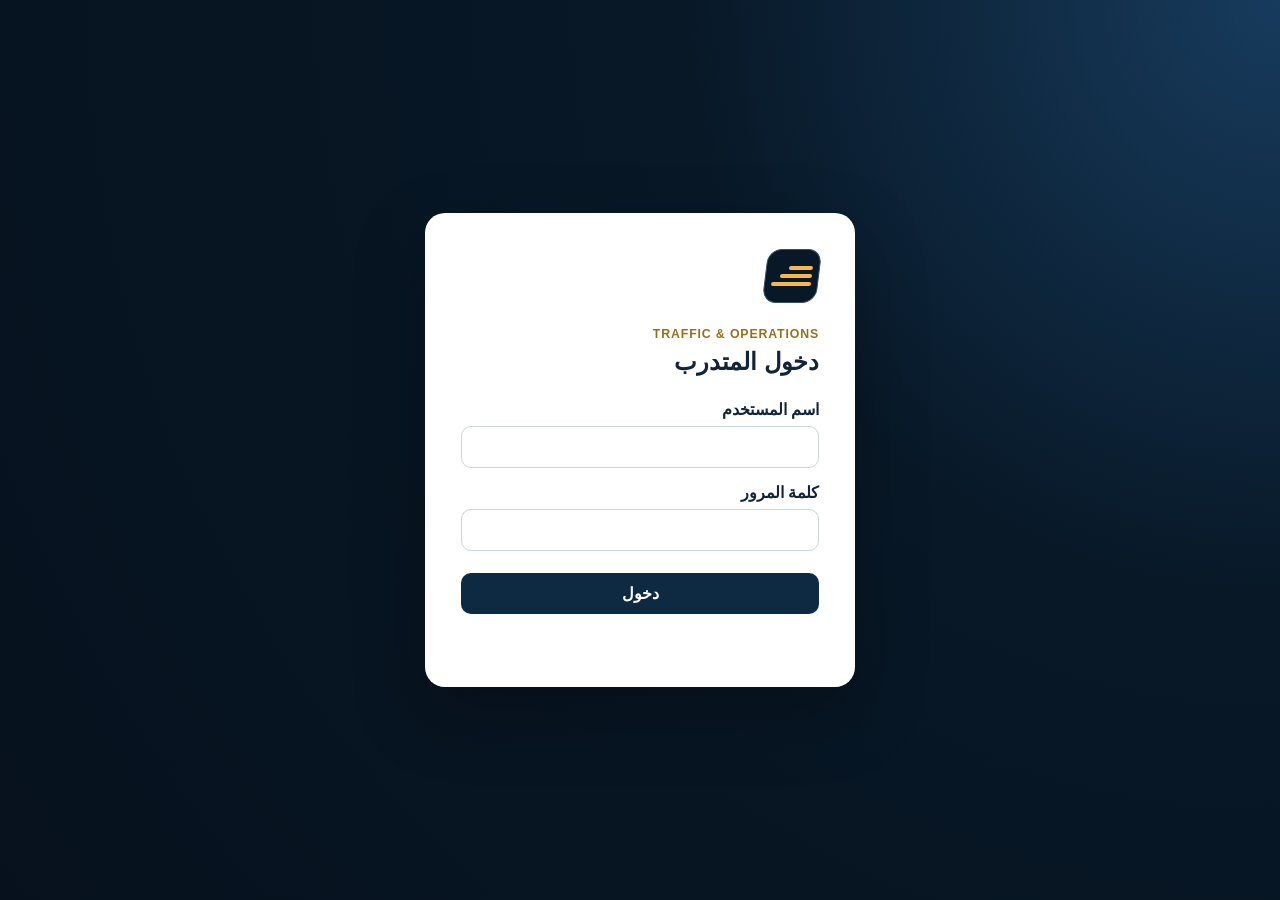
==== commit 9718a48c: "Add files via upload" ====
--- a/index.html
+++ b/index.html
@@ -4,7 +4,7 @@
   <meta charset="utf-8">
   <meta name="viewport" content="width=device-width, initial-scale=1">
   <meta name="description" content="بنك تدريب لاختبار Traffic & Operations">
-  <title>Traffic & Operations</title>
+  <title>بنك تدريب Traffic & Operations</title>
   <link rel="stylesheet" href="styles.css">
 </head>
 <body>
@@ -12,7 +12,7 @@
     <form id="loginForm" class="login-card">
       <div class="brand-mark" aria-hidden="true"><span></span><span></span><span></span></div>
       <div class="section-kicker">Traffic &amp; Operations</div>
-      <h1>الدخول</h1>
+      <h1>دخول المتدرب</h1>
       <label>اسم المستخدم<input id="loginName" autocomplete="username" required></label>
       <label>كلمة المرور<input id="loginPassword" type="password" autocomplete="current-password" required></label>
       <button class="primary wide" type="submit">دخول</button>
@@ -26,7 +26,7 @@
 
   <div id="appShell" class="hidden">
     <header class="topbar">
-      <div class="brand"><div class="brand-mark" aria-hidden="true"><span></span><span></span><span></span></div><div><h1>Traffic &amp; Operations</h1><p>تدريب نظري ومتابعة النتائج</p></div></div>
+      <div class="brand"><div class="brand-mark" aria-hidden="true"><span></span><span></span><span></span></div><div><h1>بنك تدريب Traffic &amp; Operations</h1><p>تدريب نظري ومتابعة النتائج</p></div></div>
       <div class="top-stats"><span>مرحبًا <strong id="currentUserName"></strong></span><span><strong id="totalQuestions">0</strong> MCQ</span><span><strong id="attemptCount">0</strong> محاولات</span><button id="logoutUser" class="top-button">خروج</button></div>
     </header>
     <nav class="tabs" aria-label="أقسام الصفحة"><button class="tab active" data-view="practice">التدريب النظري</button><button class="tab key-tab" data-view="key">مفتاح الإجابات</button><button class="tab" data-view="progress">نتائجي</button></nav>
@@ -47,7 +47,7 @@
           <div id="sessionArea" class="session hidden">
             <div class="session-head"><div><span id="questionIndex" class="pill"></span><span id="questionTopic" class="muted"></span></div><div id="sessionTimer" class="timer">00:00</div></div>
             <div class="progress-track"><span id="questionProgress"></span></div>
-            <article class="question-card"><div class="question-meta"><span id="questionId"></span><span id="questionRole"></span></div><h2 id="questionText" class="english"></h2><div id="questionVisual" class="question-visual hidden"></div><fieldset id="optionsList" class="options english"></fieldset><div class="card-actions"><button id="prevQuestion" class="secondary">السابق</button><button id="clearAnswer" class="secondary">مسح الإجابة</button><button id="flagQuestion" class="secondary">☆ مراجعة</button><button id="nextQuestion" class="primary">التالي</button></div></article>
+            <article class="question-card"><div class="question-meta"><span id="questionId"></span><span id="questionRole"></span><span id="revealedBadge" class="revealed-badge hidden">لن يُحسب</span></div><h2 id="questionText" class="english"></h2><div id="questionVisual" class="question-visual hidden"></div><fieldset id="optionsList" class="options english"></fieldset><div class="card-actions"><button id="prevQuestion" class="secondary">السابق</button><button id="clearAnswer" class="secondary">مسح الإجابة</button><button id="revealAnswer" class="reveal-button">إظهار الإجابة</button><button id="flagQuestion" class="secondary">☆ مراجعة</button><button id="nextQuestion" class="primary">التالي</button></div></article>
             <div class="question-map" id="questionMap"></div><button id="finishSession" class="finish-button">إنهاء وتصحيح المحاولة</button>
           </div>
           <div id="resultArea" class="result-card hidden"><div class="result-ring"><span id="resultPercent">0%</span></div><div><div class="section-kicker">اكتملت المحاولة</div><h2 id="resultTitle">النتيجة</h2><div id="resultStats" class="result-stats"></div><p id="resultNote"></p><div class="inline-actions"><button id="retryWrong" class="primary">تدريب على الأخطاء</button><button class="secondary go-key">عرض مفتاح الإجابات</button></div></div></div>
@@ -66,7 +66,7 @@
       <section class="admin-summary"><div class="metric"><strong id="adminQuestionCount">0</strong><span>سؤال</span></div><div class="metric"><strong id="adminAnswerCount">0</strong><span>إجابة محددة</span></div><div class="metric"><strong id="adminUserCount">0</strong><span>مستخدم</span></div><div class="metric"><strong id="adminAttemptCount">0</strong><span>محاولة</span></div></section>
       <section class="admin-grid">
         <div class="admin-card"><div class="page-heading"><div><div class="section-kicker">Question Editor</div><h2 id="editorTitle">إضافة سؤال</h2></div><button id="cancelEdit" class="secondary hidden">إلغاء التعديل</button></div>
-          <form id="questionForm" class="question-form"><input id="editOriginalId" type="hidden"><label>رمز السؤال<input id="editId" placeholder="يُنشأ تلقائيًا عند تركه فارغًا"></label><label>الوظيفة<select id="editRole"><option>Both</option><option>Traffic &amp; Operations Chief</option><option>Traffic Supervisor</option></select></label><label>الموضوع<input id="editTopic" required></label><label class="full">نص السؤال<textarea id="editQuestion" rows="4" required></textarea></label><label class="english">A<input id="editA" required></label><label class="english">B<input id="editB" required></label><label class="english">C<input id="editC" required></label><label class="english">D<input id="editD" required></label><label>الإجابة الصحيحة<select id="editAnswer"><option value="">غير محددة</option><option>A</option><option>B</option><option>C</option><option>D</option></select></label><button class="primary" type="submit">حفظ السؤال</button></form><p id="editorStatus" class="status-line"></p>
+          <form id="questionForm" class="question-form"><input id="editOriginalId" type="hidden"><label>رمز السؤال<input id="editId" placeholder="يُنشأ تلقائيًا عند تركه فارغًا"></label><label>الوظيفة<select id="editRole"><option>Both</option><option>Traffic &amp; Operations Chief</option><option>Traffic Supervisor</option></select></label><label>الموضوع<input id="editTopic" required></label><label class="full">نص السؤال<textarea id="editQuestion" rows="4" required></textarea></label><label class="english">A<textarea id="editA" rows="2" required></textarea></label><label class="english">B<textarea id="editB" rows="2" required></textarea></label><label class="english">C<textarea id="editC" rows="2" required></textarea></label><label class="english">D<textarea id="editD" rows="2" required></textarea></label><label>الإجابة الصحيحة<select id="editAnswer"><option value="">غير محددة</option><option>A</option><option>B</option><option>C</option><option>D</option></select></label><button class="primary" type="submit">حفظ السؤال</button></form><p id="editorStatus" class="status-line"></p>
         </div>
         <div class="admin-card"><div class="answer-toolbar"><div><div class="section-kicker">Question Bank</div><h2>الأسئلة</h2></div><input id="adminSearch" type="search" placeholder="بحث..."></div><div id="adminQuestionList" class="admin-question-list"></div></div>
       </section>
--- a/styles.css
+++ b/styles.css
@@ -14,7 +14,7 @@
   --shadow: 0 18px 45px rgba(8, 24, 39, .10);
 }
 * { box-sizing: border-box; }
-body { margin: 0; min-height: 100vh; background: var(--paper); color: var(--ink); font-family: "Segoe UI", Tahoma, Arial, sans-serif; font-size: 16px; }
+body { margin: 0; min-height: 100vh; overflow-x: hidden; background: var(--paper); color: var(--ink); font-family: "Segoe UI", Tahoma, Arial, sans-serif; font-size: 16px; }
 button, select, input, textarea { font: inherit; }
 button { cursor: pointer; }
 .topbar { min-height: 112px; padding: 24px clamp(18px, 4vw, 64px); background: var(--navy); color: #fff; display: flex; align-items: center; justify-content: space-between; gap: 32px; }
@@ -43,10 +43,13 @@
 select, input, textarea { width: 100%; border: 1px solid #cbd6df; border-radius: 10px; background: #fff; color: var(--ink); padding: 11px 12px; }
 select:focus, input:focus, textarea:focus { outline: 3px solid rgba(67,181,200,.22); border-color: var(--cyan); }
 .checkline { display: flex !important; align-items: center; gap: 9px !important; }
-.primary, .secondary, .warning, .file-button, .finish-button { border: 0; border-radius: 10px; padding: 11px 16px; font-weight: 800; }
+.primary, .secondary, .warning, .file-button, .finish-button, .reveal-button { border: 0; border-radius: 10px; padding: 11px 16px; font-weight: 800; }
 .primary { background: var(--navy-2); color: #fff; }.primary:hover { background: #153a5c; }
 .secondary { background: #edf2f6; color: var(--ink); }.secondary:hover { background: #e2eaf0; }
 .warning { background: var(--amber); color: #322100; }
+.reveal-button { background: #e4f5ea; color: #176343; }
+.reveal-button.active { background: #1f8d68; color: #fff; }
+.reveal-button:disabled { opacity: .45; cursor: not-allowed; }
 .wide { width: 100%; margin-top: 7px; }
 .formula-note { margin-top: 22px; padding: 15px; border-radius: 12px; background: #f7f0df; color: #634b1d; display: grid; gap: 5px; }
 .formula-note span { font-size: .76rem; font-weight: 800; text-transform: uppercase; }.formula-note strong { direction: ltr; text-align: right; }.formula-note small { line-height: 1.55; }
@@ -71,11 +74,14 @@
 .option:hover { border-color: #99adbd; transform: translateY(-1px); }
 .option input { position: absolute; left: 18px; top: 18px; }
 .option.selected { border-color: var(--cyan); background: #f0fbfc; box-shadow: inset 4px 0 0 var(--cyan); }
+.option.correct-revealed { border-color: #28a475; background: #e9f8f0; box-shadow: inset 5px 0 0 #28a475; }
+.option.correct-revealed .option-letter { color: #176343; }
 .option-letter { font-weight: 900; margin-right: 8px; color: #486276; }
 .card-actions { display: flex; justify-content: space-between; gap: 10px; margin-top: 26px; }
 .question-map { display: flex; flex-wrap: wrap; gap: 7px; margin: 16px 0; }
 .question-map button { width: 35px; height: 35px; border-radius: 8px; border: 1px solid #ccd7df; background: #fff; color: var(--muted); }
 .question-map button.answered { background: #d9f1f3; border-color: #73bdc7; color: #195967; }.question-map button.current { outline: 3px solid var(--amber-2); }.question-map button.flagged::after { content: "•"; color: #b87500; }
+.question-map button.revealed { border-color: #28a475; box-shadow: inset 0 -3px 0 #28a475; }
 .finish-button { width: 100%; background: var(--amber); color: #2f2107; }
 .result-card { padding: 32px; display: grid; grid-template-columns: 160px 1fr; gap: 28px; align-items: center; }
 .result-ring { width: 150px; height: 150px; border-radius: 50%; display: grid; place-items: center; background: conic-gradient(var(--green) var(--score-angle, 0deg), #e3e9ee 0); position: relative; }
@@ -109,6 +115,7 @@
 .admin-grid { display: grid; grid-template-columns: minmax(360px, .85fr) minmax(0, 1.15fr); gap: 22px; align-items: start; }
 .question-form { display: grid; grid-template-columns: 1fr 1fr; gap: 14px; }
 .question-form label { display: grid; gap: 6px; font-size: .88rem; font-weight: 700; }
+.question-form textarea { resize: vertical; min-height: 74px; line-height: 1.45; overflow-wrap: anywhere; }
 .question-form .full { grid-column: 1 / -1; }
 .admin-question-list { max-height: 760px; overflow: auto; display: grid; gap: 10px; padding-inline-end: 4px; }
 .admin-question { display: grid; grid-template-columns: minmax(0, 1fr) auto; gap: 16px; padding: 15px; border: 1px solid var(--line); border-radius: 12px; }
@@ -118,6 +125,53 @@
 .row-actions { display: flex; flex-direction: column; gap: 7px; }
 .delete-question { border: 0; border-radius: 9px; padding: 9px 12px; color: var(--red); background: #fff0f0; font-weight: 800; }
 .site-closed { background: var(--green); color: #fff; }
+.revealed-badge { color: #7b5300 !important; background: #fff0c7 !important; font-weight: 800; }
 @media (max-width: 900px) { .topbar { align-items: start; flex-direction: column; }.view.active { grid-template-columns: 1fr; }.setup-panel { position: static; }.metric-grid, .admin-summary { grid-template-columns: repeat(2, 1fr); }.admin-grid { grid-template-columns: 1fr; }.result-card { grid-template-columns: 1fr; }.result-ring { margin: auto; } }
-@media (max-width: 560px) { .topbar { padding: 20px 16px; }.brand { align-items: start; }.brand-mark { width: 46px; height: 46px; flex: 0 0 auto; }.tabs { padding: 0 8px; }.tab { padding-inline: 12px; }.question-card { border-radius: 14px; }.card-actions { flex-wrap: wrap; }.card-actions button { flex: 1; }.metric-grid, .admin-summary, .question-form { grid-template-columns: 1fr; }.question-form .full { grid-column: auto; }.answer-grid { grid-template-columns: 1fr; }.question-visual { width: 100%; }.question-visual img { transform: translate(-100px, -270px); }.admin-question { grid-template-columns: 1fr; }.row-actions { flex-direction: row; } }
+@media (max-width: 560px) {
+  body { font-size: 15px; }
+  .topbar { min-height: auto; padding: 14px 14px 16px; gap: 14px; }
+  .brand { align-items: center; gap: 10px; min-width: 0; }
+  .brand h1 { font-size: 1.05rem; line-height: 1.3; }
+  .brand p { font-size: .8rem; }
+  .brand-mark { width: 40px; height: 40px; border-radius: 11px; flex: 0 0 auto; }
+  .brand-mark span:nth-child(1) { width: 18px; }.brand-mark span:nth-child(2) { width: 24px; }.brand-mark span:nth-child(3) { width: 30px; }
+  .top-stats { width: 100%; gap: 6px; }
+  .top-stats span, .top-button, .top-stats .warning { padding: 7px 10px; font-size: .78rem; }
+  .tabs { padding: 0 4px; position: sticky; top: 0; z-index: 5; }
+  .tab { padding: 13px 10px 11px; font-size: .88rem; flex: 1; }
+  main { padding: 14px 10px 44px; width: 100%; }
+  .view.active { gap: 14px; }
+  .setup-panel { padding: 16px; border-radius: 14px; }
+  .setup-panel h2 { margin-bottom: 10px; }
+  .setup-panel label { margin: 10px 0; }
+  select, input, textarea { min-width: 0; padding: 10px; }
+  .formula-note { margin-top: 14px; }
+  .question-card { padding: 17px 14px; border-radius: 14px; }
+  #questionText { font-size: 1.12rem; margin-bottom: 17px; }
+  .option { padding: 12px 12px 12px 46px; line-height: 1.45; overflow-wrap: anywhere; }
+  .option input { left: 15px; top: 16px; }
+  .card-actions { display: grid; grid-template-columns: repeat(2, minmax(0, 1fr)); gap: 8px; }
+  .card-actions button { width: 100%; min-width: 0; padding: 11px 8px; }
+  #nextQuestion { grid-column: 1 / -1; }
+  .metric-grid { grid-template-columns: repeat(2, minmax(0, 1fr)); }
+  .result-card { padding: 20px 16px; }
+  .answer-grid { grid-template-columns: 1fr; }
+  .question-visual { width: 100%; }
+  .question-visual img { transform: translate(-100px, -270px); }
+  .admin-page { gap: 12px; padding: 12px 8px 40px; }
+  .admin-summary { grid-template-columns: repeat(2, minmax(0, 1fr)); gap: 8px; }
+  .admin-summary .metric { padding: 12px; min-width: 0; }
+  .admin-summary .metric strong { font-size: 1.35rem; }
+  .admin-card, .admin-grid, .question-form, .question-form label { min-width: 0; }
+  .admin-card { padding: 16px 12px; border-radius: 14px; overflow: hidden; }
+  .admin-grid { grid-template-columns: minmax(0, 1fr); gap: 12px; }
+  .question-form { grid-template-columns: minmax(0, 1fr); gap: 11px; }
+  .question-form .full { grid-column: auto; }
+  .question-form input, .question-form select, .question-form textarea { width: 100%; max-width: 100%; }
+  .answer-toolbar input { max-width: 100%; }
+  .answer-toolbar, .page-heading { display: grid; grid-template-columns: minmax(0, 1fr); align-items: stretch; }
+  .admin-question { grid-template-columns: minmax(0, 1fr); padding: 12px; }
+  .admin-question p { overflow-wrap: anywhere; }
+  .row-actions { flex-direction: row; }
+}
 @media print { .topbar, .tabs, .setup-panel, button { display: none !important; }.view { display: none !important; }.view.active { display: block !important; }main { padding: 0; }.question-card, .answer-shell { box-shadow: none; border: 0; } }
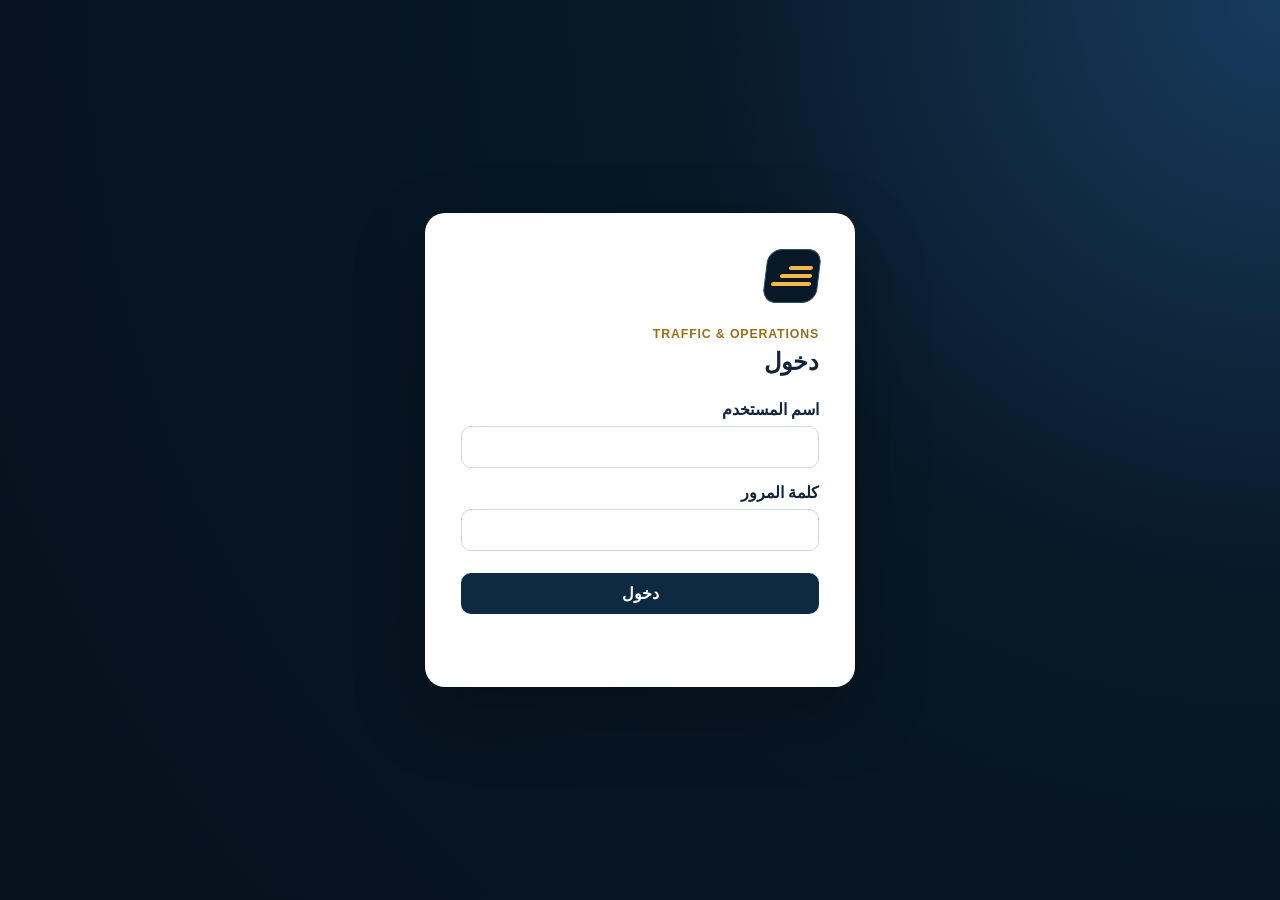
==== commit c3cdcf1c: "Change title and heading in index.html Updated title and heading text for the login screen." ====
--- a/index.html
+++ b/index.html
@@ -4,7 +4,7 @@
   <meta charset="utf-8">
   <meta name="viewport" content="width=device-width, initial-scale=1">
   <meta name="description" content="بنك تدريب لاختبار Traffic & Operations">
-  <title>بنك تدريب Traffic & Operations</title>
+  <title>Traffic & Operations</title>
   <link rel="stylesheet" href="styles.css">
 </head>
 <body>
@@ -12,7 +12,7 @@
     <form id="loginForm" class="login-card">
       <div class="brand-mark" aria-hidden="true"><span></span><span></span><span></span></div>
       <div class="section-kicker">Traffic &amp; Operations</div>
-      <h1>دخول المتدرب</h1>
+      <h1>دخول</h1>
       <label>اسم المستخدم<input id="loginName" autocomplete="username" required></label>
       <label>كلمة المرور<input id="loginPassword" type="password" autocomplete="current-password" required></label>
       <button class="primary wide" type="submit">دخول</button>
